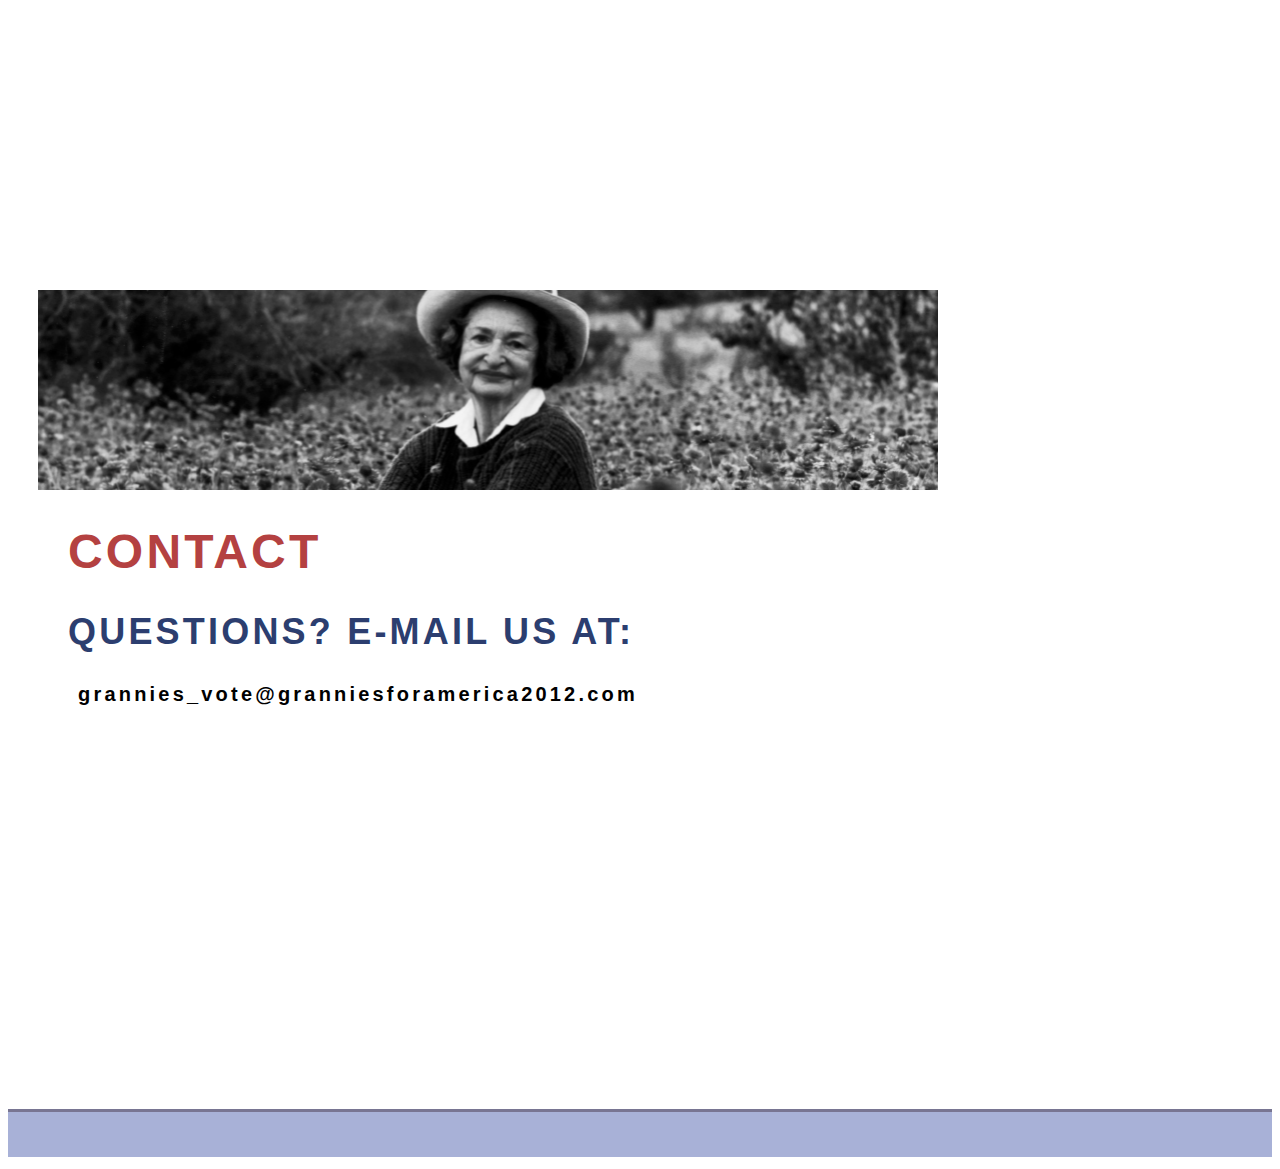
==== contact.html @ 3196b7ac "navigation changes" ====
<!DOCTYPE html>
<!--[if lt IE 7]>      <html class="no-js lt-ie9 lt-ie8 lt-ie7"> <![endif]-->
<!--[if IE 7]>         <html class="no-js lt-ie9 lt-ie8"> <![endif]-->
<!--[if IE 8]>         <html class="no-js lt-ie9"> <![endif]-->
<!--[if gt IE 8]><!--> <html class="no-js"> <!--<![endif]-->
    <head>
        <meta charset="utf-8">
        <meta http-equiv="X-UA-Compatible" content="IE=edge,chrome=1">
        <title></title>
        <meta name="description" content="">
        <meta name="viewport" content="width=device-width">

        <!-- Place favicon.ico and apple-touch-icon.png in the root directory -->

        <link rel="stylesheet" href="css/framework.css">
        <link rel="stylesheet" href="css/main.css">
        <script src="js/vendor/modernizr-2.6.1.min.js"></script>
    </head>
    <body class="home">
        <!--[if lt IE 7]>
            <p class="chromeframe">You are using an outdated browser. <a href="http://browsehappy.com/">Upgrade your browser today</a> or <a href="http://www.google.com/chromeframe/?redirect=true">install Google Chrome Frame</a> to better experience this site.</p>
        <![endif]-->

        <!-- Add your site or application content here -->
        
        
        
        	<div id="header" class="clearfix">
	        	
	        	<h1 id="granny" class="columns four">
	        		<a href="index.html"><img src="img/type.png">
		        	</a>
	        	</h1>
	        	
	        	<ul class="nav rows" >
	        		<li class="navtext"><a href="index.html">HOME</a></li>
	        		<li class="navtext"><a href="whyvote.html">WHY VOTE?</a></li>
	        		<li class="navtext"><a href="register.html">REGISTER</a></li>
	        		<li class="navtext"><a href="resources.html">RESOURCES</a></li>
	        		<li class="navtext"><a href="contact.html">CONTACT</a></li>
	        	</ul>
        	</div>
        
        	
        			
        
        
        <div id="wrap" class="container">
        
        
        
        
        
        
        	<div id="content" class="clearfix">
	        	
	        	<img src="img/contact.jpg" class="photobar">
	        	<div class="titlepage">
	        	
		        	<h1 class="bigtext"> CONTACT</h1>
		        	<h2 class="2text"> QUESTIONS? E-MAIL US AT: </h2>
		        	<h4 class="subtext" id="emailus">
		        	grannies_vote@granniesforamerica2012.com</h4>
	        	</div> <!-- /.titlepage -->
	        	
	        	
	        	
        		
        	</div> <!-- /#content -->

        </div> <!-- /.container -->
    	<div id="footer" class="clearfix">
        	<div class="container">
        		
        	</div>
    	</div>

        <script src="http://ajax.googleapis.com/ajax/libs/jquery/1.8.0/jquery.min.js"></script>
        <script>window.jQuery || document.write('<script src="js/vendor/jquery-1.8.0.min.js"><\/script>')</script>
        <script src="http://ajax.aspnetcdn.com/ajax/jquery.validate/1.10.0/jquery.validate.js"> </script>
        <script src="js/plugins.js"></script>
        <script src="js/main.js"></script>

        <!-- Google Analytics: change UA-XXXXX-X to be your site's ID. -->
        <script>
            var _gaq=[['_setAccount','UA-XXXXX-X'],['_trackPageview']];
            (function(d,t){var g=d.createElement(t),s=d.getElementsByTagName(t)[0];
            g.src=('https:'==location.protocol?'//ssl':'//www')+'.google-analytics.com/ga.js';
            s.parentNode.insertBefore(g,s)}(document,'script'));
        </script>
    </body>
</html>
---- css/main.css ----
body {
	font-family: georgia;
	font-family: 'Raleway', sans-serif ;
	font-weight: 700;
	letter-spacing: .2em;
}



fieldset {
	margin-top: 30px;
}

#header {
	background: url(../img/mainheadernotext3.tif) center top no-repeat;
	height: 265px;
	width: 100%;
	padding-top: 1px;
	position: relative;
	margin-top: -20px;
}

#granny {
	margin: 0;
	position: relative;
	left: 49%;
	width: 200px;
	margin-left: -88px;
	padding-top: 50px;
}

#nav-wrapper {
	position: absolute;
	bottom: 0;
	left: 0;
	width: 100%;
		font-family: 'Raleway', sans-serif ;
	color: white;
	border-bottom: 3px solid rgba(105,99,123,0.76);
	background: rgba(144,156,204,0.79);
}

#emailus {
	font-size: 20px !important;
}

#header .nav li {
	float: left;
	text-decoration: none;
	margin:  0 0 0 109px;
	padding: 11px 0;
	color: white;
	font-size: 17px;
		font-family: 'Raleway', sans-serif ;
	font-weight: 700;
	letter-spacing: .2em;
}

#header .nav li:first-child {
	margin-left: 0;
}

#header .nav a {
	color: white;
	text-decoration: none;
		font-family: 'Raleway', sans-serif ;
	font-weight: 700;
	letter-spacing: .2em;
}

.subtext {
	font-size: 26px;
	font-family: 'Raleway', sans-serif ;
	margin-top: 10px;
	margin-left: 10px;

}

.maintext {
	margin-left: 20px;
	font-family: 'Raleway', sans-serif ;
}

.list {
	margin-left: 20px;
}


p {
	font-weight: 600;
	letter-spacing: 0.1em;
}

li {
	font-weight: 500;
	letter-spacing: 0.1em;
}


h5 {
	font-family: 'Raleway', sans-serif ;
	font-size: 20px;
	color: #b44141;
	font-weight: 500 ;
}

.photobar {
	position: relative;
	left: 30px;
	margin-top: 30px;
	width:900px;
}

.slideshow {
	position: relative;
	left: 20px;
	margin-top: 20px;
	margin-bottom: 20px;
}

#slideshow-nav {
	position: absolute;
	left: 0;
	top: 0;
	z-index: 100;
}

#slideshow-nav a {
	display: inline-block;
	width: 15px;
	height: 15px;
	overflow: hidden;
	margin-right: 15px;
	text-indent: -9999px;
	background: rgba(105,99,123,0.76);
	-webkit-border-radius: 50%;
	position: relative;
	left: 730px;
	margin-top: 310px;
	}

#column-2 {
	position: absolute;
	left: 700px;
	top: 440px;
	height: 360px;
}


#slideshow-nav a.activeSlide {
	background-color: rgba(144,156,204,0.79);
}

.titlepage {
	margin-left: 60px;
	font-family: 'Raleway', sans-serif ;
	letter-spacing: .2em;
}


#regform {
	margin-left:120px;
	display: block;
	margin-top: -120px;
}


.playtext {
	font-family: 'Raleway', sans-serif ;
	font-weight: 500;
	padding-left: 15px;

}


h1 {
	font-size: 48px;
	color: #b44141;
	margin-top: 30px;
	font-family: 'Raleway', sans-serif ;
}

h2 {
	font-size: 36px;
	color: #2c3e6f;
	font-family: 'Raleway', sans-serif ;
}

h4 {
	font-size: 18px;
	font-family: 'Raleway', sans-serif ;
}

.links {
	display: block;
	position: relative;
	padding-left: 16%;
	margin-top: 25px;

}


a {
	text-decoration: none;
}

#content .progress {
	float: right;
	margin-top: 40px;
}

label {
	font-size: 22px;
	text-transform: uppercase;
	letter-spacing: .1em;
	color:rgba(107,97,122,0.76);
	font-weight: 100;
}

#login_submit label,
legend {
	display: none;	
}

#login_submit {
	padding-top: 15px;
	border-top: 1px solid #eee;
	clear: left;
}

#email {
	margin-top: 7px;
}

input[type="text"] {
	font-size: 21px;
	border: none;
	background-color: #e9e6ec;
	margin-top: 10px;
	margin-bottom: 25px;
}

input[type="text"]:focus {
	color:#6b627b;
	border: none;
	outline: none;
}

input[type="submit"],
input[type="submit"]:hover  {
	color: white;
	background:#6b627b;
	border: none;
	font-size:18px;
	text-transform: uppercase;
	letter-spacing: .3em;
	font-weight: 100;
	margin-top: 10px;
	
}

input[type="submit"]:hover {
	background: rgba(107,97,122,0.76);
}

#help {
	height: 100px;
	float: right;
	margin-top: -10px;
}

.error {
	text-transform: inherit;
	letter-spacing: 0;
	color: rgba(0,0,0,0.34);
	font-size: 16px;
	font-weight: 500;
	margin-top:-10px;
}


.home #content .columns {
	-webkit-box-sizing: border-box; /* Safari/Chrome, other WebKit */
	-moz-box-sizing: border-box;    /* Firefox, other Gecko */
	box-sizing: border-box;  
}

.home #column-1 {
	margin:0;
	padding-right: 40px;
	border-right: 3px solid #000;
	
	
}

.home #column-1 > div {
	margin: 25px 0 0;
	padding: 20px 0 0;
	border-top: 3px solid #000;
	overflow: hidden;
}

.home #column-1 div:first-child {

	border-top: 3px solid #000;
	padding-top: 0px;
	
}

.home #omega column-1 .sub {
	border-left: none;

}

.home #column-1 .sub:first-of-type {
	border-left: none;
}

.home #column-2 {
	float: right;
	margin-right: -20px;
}

#hats {
	color: #b44141;
	font-size: 36px;
	margin-bottom: 15px;
}

#ladies {
	float: right;
}


#and {
	font-size: 28px;
	letter-spacing: .2em;
	font-weight: 500;
	color: rgba(105,99,123,0.76);
}

.tight {
	margin-top: -5px;
}



#textblock {
	margin-left: 30px;
	
}

.interior {
	background: yellow;
}

.register #header .nav {
	background: blue;
}

.slideshow img {
	display: none;
}

.slideshow img:first-child {
	display: block;
}

html, body {height: 100%;}

#wrap {min-height: 100%;}

#content {
	padding-bottom: 80px;}  /* must be same height as the footer */

#footer {position: relative;
	margin-top: -45px; /* negative value of footer height */
		height: 45px;
	clear:both;
	border-top: 3px solid rgba(105,99,123,0.76);
	background-color: rgba(144,156,204,0.79);
} 
    

/*Opera Fix*/
body:before {/* thanks to Maleika (Kohoutec)*/
content:"";
height:100%;
float:left;
width:0;
margin-top:-32767px;/* thank you Erik J - negate effect of float*/
}
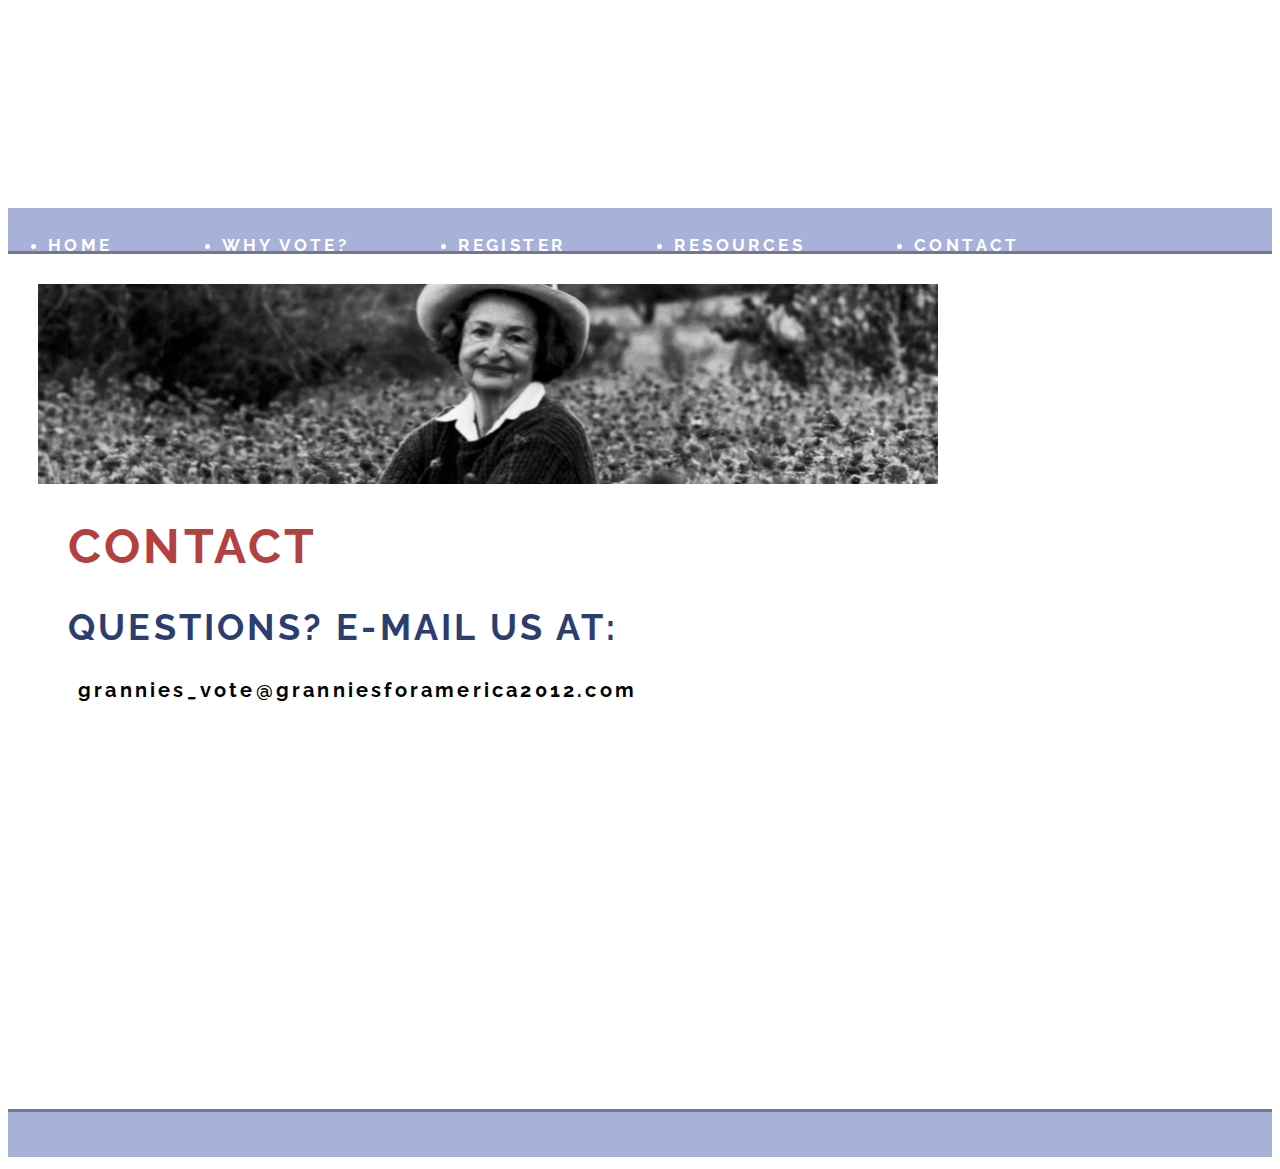
==== commit 5a8902b7: "nav changes" ====
--- a/contact.html
+++ b/contact.html
@@ -11,7 +11,7 @@
         <meta name="viewport" content="width=device-width">
 
         <!-- Place favicon.ico and apple-touch-icon.png in the root directory -->
-
+		<link href='http://fonts.googleapis.com/css?family=Raleway:400,300,600,700,500' rel='stylesheet' type='text/css'>
         <link rel="stylesheet" href="css/framework.css">
         <link rel="stylesheet" href="css/main.css">
         <script src="js/vendor/modernizr-2.6.1.min.js"></script>
@@ -22,28 +22,24 @@
         <![endif]-->
 
         <!-- Add your site or application content here -->
-        
-        
-        
-        	<div id="header" class="clearfix">
+        <div id="header" class="clearfix">
 	        	
 	        	<h1 id="granny" class="columns four">
-	        		<a href="index.html"><img src="img/type.png">
-		        	</a>
+	        		<a href="index.html">
+		        	<img src="img/type.png"></a>
 	        	</h1>
 	        	
-	        	<ul class="nav rows" >
-	        		<li class="navtext"><a href="index.html">HOME</a></li>
-	        		<li class="navtext"><a href="whyvote.html">WHY VOTE?</a></li>
-	        		<li class="navtext"><a href="register.html">REGISTER</a></li>
-	        		<li class="navtext"><a href="resources.html">RESOURCES</a></li>
-	        		<li class="navtext"><a href="contact.html">CONTACT</a></li>
-	        	</ul>
+	        	
+	        	<div id="nav-wrapper" class="clearfix">
+		        	<ul class="nav container" >
+		        		<li class="navtext"><a href="index.html">HOME</a></li>
+		        		<li class="navtext"><a href="whyvote.html">WHY VOTE?</a></li>
+		        		<li class="navtext"><a href="register.html">REGISTER</a></li>
+		        		<li class="navtext"><a href="resources.html">RESOURCES</a></li>
+		        		<li class="navtext"><a href="contact.html">CONTACT</a></li>
+		        	</ul>
+	        	</div>
         	</div>
-        
-        	
-        			
-        
         
         <div id="wrap" class="container">
         
--- a/css/main.css
+++ b/css/main.css
@@ -18,6 +18,7 @@
 	padding-top: 1px;
 	position: relative;
 	margin-top: -20px;
+	font-family: 'Raleway', sans-serif ;
 }
 
 #granny {
@@ -38,6 +39,7 @@
 	color: white;
 	border-bottom: 3px solid rgba(105,99,123,0.76);
 	background: rgba(144,156,204,0.79);
+	height:43px;
 }
 
 #emailus {
@@ -94,6 +96,7 @@
 li {
 	font-weight: 500;
 	letter-spacing: 0.1em;
+	font-family: 'Raleway', sans-serif ;
 }
 
 
